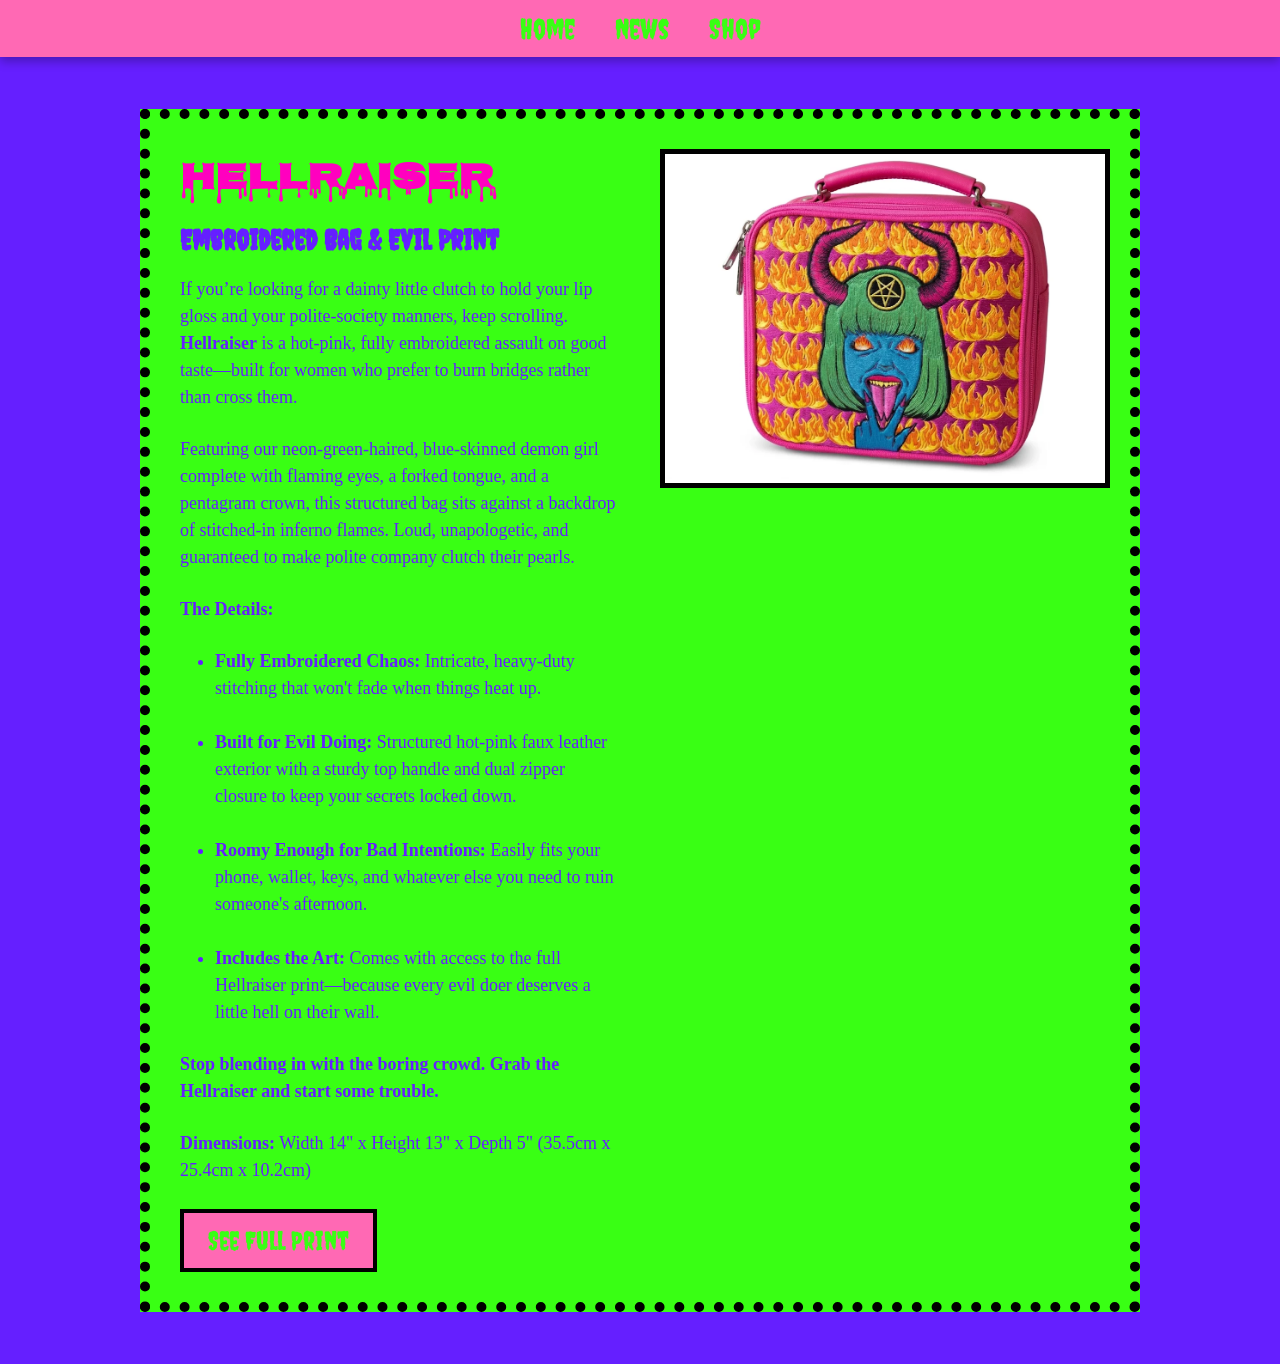
==== hellraiser.html @ 7530de3a "Add product pages and update storefront Co-authored-by: Copilot <223556219+Copilot@users.noreply.git" ====
<!DOCTYPE html>
<html lang="en">
<head>
    <meta charset="UTF-8">
    <meta name="viewport" content="width=device-width, initial-scale=1.0">
    <title>HELLRAISER - Ruthless People</title>
    <link href="style.css" rel="stylesheet">
    <link rel="stylesheet" href="https://fonts.googleapis.com/css?family=Nosifer">
    <link rel="stylesheet" href="https://fonts.googleapis.com/css2?family=Creepster&display=swap">
</head>
<body>

    <nav class="navbar">
        <ul>
            <li><a href="index.html">Home</a></li>
            <li><a href="news.html">News</a></li>
            <li><a href="shop.html">Shop</a></li>
        </ul>
    </nav>

    <div class="fluid-container">
        <div class="product-layout">
            
            <div class="product-left">
                <h1>HELLRAISER</h1>
                <h2>Embroidered Bag & Evil Print</h2>
                
                <p>
                    If you’re looking for a dainty little clutch to hold your lip gloss and your polite-society manners, keep scrolling. <strong>Hellraiser</strong> is a hot-pink, fully embroidered assault on good taste—built for women who prefer to burn bridges rather than cross them.
                </p>
                <p>
                    Featuring our neon-green-haired, blue-skinned demon girl complete with flaming eyes, a forked tongue, and a pentagram crown, this structured bag sits against a backdrop of stitched-in inferno flames. Loud, unapologetic, and guaranteed to make polite company clutch their pearls.
                </p>

                <p><strong>The Details:</strong></p>
                <ul>
                    <li><strong>Fully Embroidered Chaos:</strong> Intricate, heavy-duty stitching that won't fade when things heat up.</li>
                    <br>
                    <li><strong>Built for Evil Doing:</strong> Structured hot-pink faux leather exterior with a sturdy top handle and dual zipper closure to keep your secrets locked down.</li>
                    <br>
                    <li><strong>Roomy Enough for Bad Intentions:</strong> Easily fits your phone, wallet, keys, and whatever else you need to ruin someone's afternoon.</li>
                    <br>
                    <li><strong>Includes the Art:</strong> Comes with access to the full Hellraiser print—because every evil doer deserves a little hell on their wall.</li>
                </ul>
                <p>
                    <strong>Stop blending in with the boring crowd. Grab the Hellraiser and start some trouble.</strong>
                </p>
                <p>
                    <strong>Dimensions:</strong> Width 14" x Height 13" x Depth 5" (35.5cm x 25.4cm x 10.2cm)
                </p>

                <a href="hellraiser_print.JPG" target="_blank" rel="noopener noreferrer" class="full-print-btn">
                    See Full Print
                </a>
            </div>

            <div class="product-right">
                <img src="hellraiser_bag.png" alt="Ruthless People Artwork">
            </div>

        </div>
    </div>

</body>
</html>
---- style.css ----
body {
    background-color: #651FFF;
    margin: 0;
    padding: 0;
}

/* Sticky Navigation Bar */
.navbar {
    position: sticky;
    top: 0;
    background-color: #FF69B4; 
    width: 100%;
    z-index: 1000;
    box-shadow: 0 4px 10px rgba(0, 0, 0, 0.3);
}

.navbar ul {
    list-style-type: none;
    margin: 0;
    padding: 12px 0;
    display: flex;
    justify-content: center;
    gap: 40px;
    flex-wrap: wrap;
}

.navbar li a {
    color: #39FF14; 
    font-family: "Creepster", cursive;
    font-size: 28px;
    text-decoration: none;
    display: inline-block;
    margin: 0;
}

.navbar li a:hover {
    color: #ffffff;
}

/* Fluid Container */
.fluid-container {
    width: min(90%, 1000px);
    margin: 0 auto;
    padding: 20px 0;
}

h1 {
    text-align: center;
    color: #39FF14;
    font-family: "Nosifer", sans-serif;
    margin-top: 20px;
    font-size: clamp(2rem, 5vw, 3.5rem);
}

h2 {
    text-align: center;
    font-family: "Nosifer", sans-serif;
    color: #FF69B4;
    font-size: clamp(1.2rem, 3vw, 2rem);
}

/* Coming Soon Section Styling */
#coming-soon h2 {
    color: #39FF14;
    font-family: "Nosifer", sans-serif;
    text-align: center;
}

#coming-soon p {
    text-align: center;
    color: #FF69B4;
    font-size: 18px;
}

ol {
    color: #FF69B4;
    width: min(700px, 90%);
    margin: 20px auto;
    text-align: left;
    font-size: 18px;
}

ol li {
    margin-bottom: 12px;
}

/* Had to implement to stop nav bar interference */
.main-link, .footer-link {
    text-decoration: none;
    font-size: 28px;
    color: #FF69B4;
    font-family: "Nosifer", sans-serif;
    display: table;
    margin: 0 auto;
}

.footer-link {
    font-size: 18px;
    display: inline;
}

p {
    text-align: center;
    color: #FF69B4;
    font-size: 18px;
    margin-left: 20px;
}

#one {
    color: #ff00bf; 
    font-family: "Creepster", cursive;
    font-size: 28px;
    text-decoration: none;
    background-color: #39FF14;
    width: min(700px, 90%);
    margin: 32px auto;
    border-style: dotted;
    border-color: black;
    border-width: 10px;
    box-sizing: border-box;
    padding: 20px;
}
/*Flexbox styling*/
#two {
    color: #ff00bf; 
    font-family: "Creepster", cursive;
    font-size: 28px;
    text-decoration: none;
    background-color: #39FF14; 
    width: min(700px, 90%);
    margin: 32px auto;
    border-style: dotted;
    border-color: black;
    border-width: 10px;
    box-sizing: border-box;
    padding: 20px;

    display: flex;
    flex-wrap: wrap;
    justify-content: center;
    gap: 20px;
}
/*Gallery Item Styling For Scalable Images*/
.gallery-item {
    flex: 1 1 250px;
    margin-bottom: 20px;
    text-align: center;
}

.gallery-item img {
    width: 100%;
    aspect-ratio: 1 / 1;
    object-fit: cover;
    display: block;
    margin: 0 auto;
}

#inspo {
    color: #ff00bf; 
    font-family: "Creepster", cursive;
    text-align: center;
    font-size: 28px;
    text-decoration: none;
}

#inspo a:link, #inspo a:visited {
    color: #39FF14;
    font-size: 36px;
    text-decoration: none;
    display: inline-block;
}

#inspo a:hover {
    color: #ffffff;
}

/* Media Queries Test*/
@media screen and (max-width: 768px) {
    .navbar ul {
        gap: 20px;
    }

    #one, #two, #coming-soon {
        width: 95%;
        padding: 15px;
    }
}

@media screen and (max-width: 480px) {
    .navbar ul {
        flex-direction: column;
        align-items: center;
        gap: 10px;
    }

    h1 {
        font-size: 2.2rem;
    }

    .gallery-item {
        flex: 1 1 100%;
    }


}

html {
    scroll-behavior: smooth;
}
.back-to-top {
    text-align: center;
    margin: 30px 0;
}

.back-to-top a:link, .back-to-top a:visited {
    color: #39FF14;
    font-family: "Creepster", cursive;
    font-size: 24px;
    text-decoration: none;
}

.back-to-top a:hover {
    color: #ffffff;
}

.product-layout {
    display: flex;
    gap: 40px;
    align-items: flex-start; 
    background-color: #39FF14; 
    border: 10px dotted #000000;
    padding: 30px;
    margin: 32px auto;
    box-sizing: border-box;
}

.product-left {
    flex: 1;
    min-width: 0; 
} 

.product-right {
    flex: 1;
}

.product-right {
    position: sticky;
    top: 80px;
}

.product-left h1 {
    font-family: "Nosifer", sans-serif;
    color: #ff00bf;
    text-align: left;
    font-size: clamp(1.4rem, 3vw, 2.3rem);
    margin: 0 0 10px 0;
}

.product-left h2 {
    font-family: "Creepster", cursive;
    color: #651FFF; 
    text-align: left;
    font-size: 28px;
    margin: 0 0 20px 0;
}

.product-left p {
    text-align: left;
    margin-left: 0;
    color: #651FFF;
    font-size: 18px;
    line-height: 1.5;
    margin-bottom: 25px;
}

.product-left ul {
    color: #651FFF; 
    font-size: 18px;
    line-height: 1.5;
    margin: 0 0 25px 20px;
    padding-left: 15px;
    list-style-type: disc;
}


.full-print-btn {
    display: inline-block;
    font-family: "Creepster", cursive;
    font-size: 26px;
    background-color: #FF69B4;
    color: #39FF14;
    padding: 12px 24px;
    text-decoration: none;
    border: 4px solid #000000;
    transition: 0.2s;
}

.full-print-btn:hover {
    background-color: #651FFF;
    color: #ffffff;
}

.product-right img {
    width: 100%;
    height: auto;
    display: block;
    border: 5px solid #000000;
}

@media screen and (max-width: 768px) {
    .product-layout {
        flex-direction: column-reverse; 
        padding: 20px;
    }

    .product-right {
        position: static;
        width: 100%;
    }

    .product-left h1,
    .product-left h2,
    .product-left p {
        text-align: center;
    }
}

.product-link {
    text-decoration: none;
    display: block;
    color: #ff00bf;
    transition: transform 0.2s ease, color 0.2s ease;
}

.product-link p {
    margin-left: 0;
    margin-top: 12px;
    color: inherit;
    font-family: "Creepster", cursive;
    font-size: 28px;
}

.product-link:hover {
    color: #651FFF;
    transform: scale(1.03);
}

#coming-soon {
    width: min(700px, 90%);
    margin: 32px auto;
    text-align: center;
    color: #FF69B4;
}

#coming-soon h2 {
    color: #FF69B4;
    font-family: "Nosifer", sans-serif;
    line-height: 1.4;
    margin-bottom: 20px;
}

#coming-soon p {
    color: #FF69B4;
    font-size: 18px;
    line-height: 1.6;
    margin-left: 0;
    margin-bottom: 20px;
}

.news-image {
    width: 100%;
    max-width: 450px;
    height: auto;
    display: block;
    margin: 25px auto;
    border: 5px solid #000000;
}

.site-footer {
    text-align: center;
    margin-top: 40px;
    padding: 20px 10px;
}

.site-footer p {
    color: #FF69B4;
    font-size: 16px;
    margin-left: 0;
    margin-bottom: 10px;
}

.footer-link {
    color: #39FF14;
    text-decoration: underline;
}

.footer-link:hover {
    color: #ffffff;
}

@media screen and (max-width: 480px) {
    #coming-soon {
        width: 95%;
        padding: 10px;
    }

    #coming-soon h2 {
        font-size: 1.3rem;
    }

    .news-image {
        max-width: 100%;
    }
}
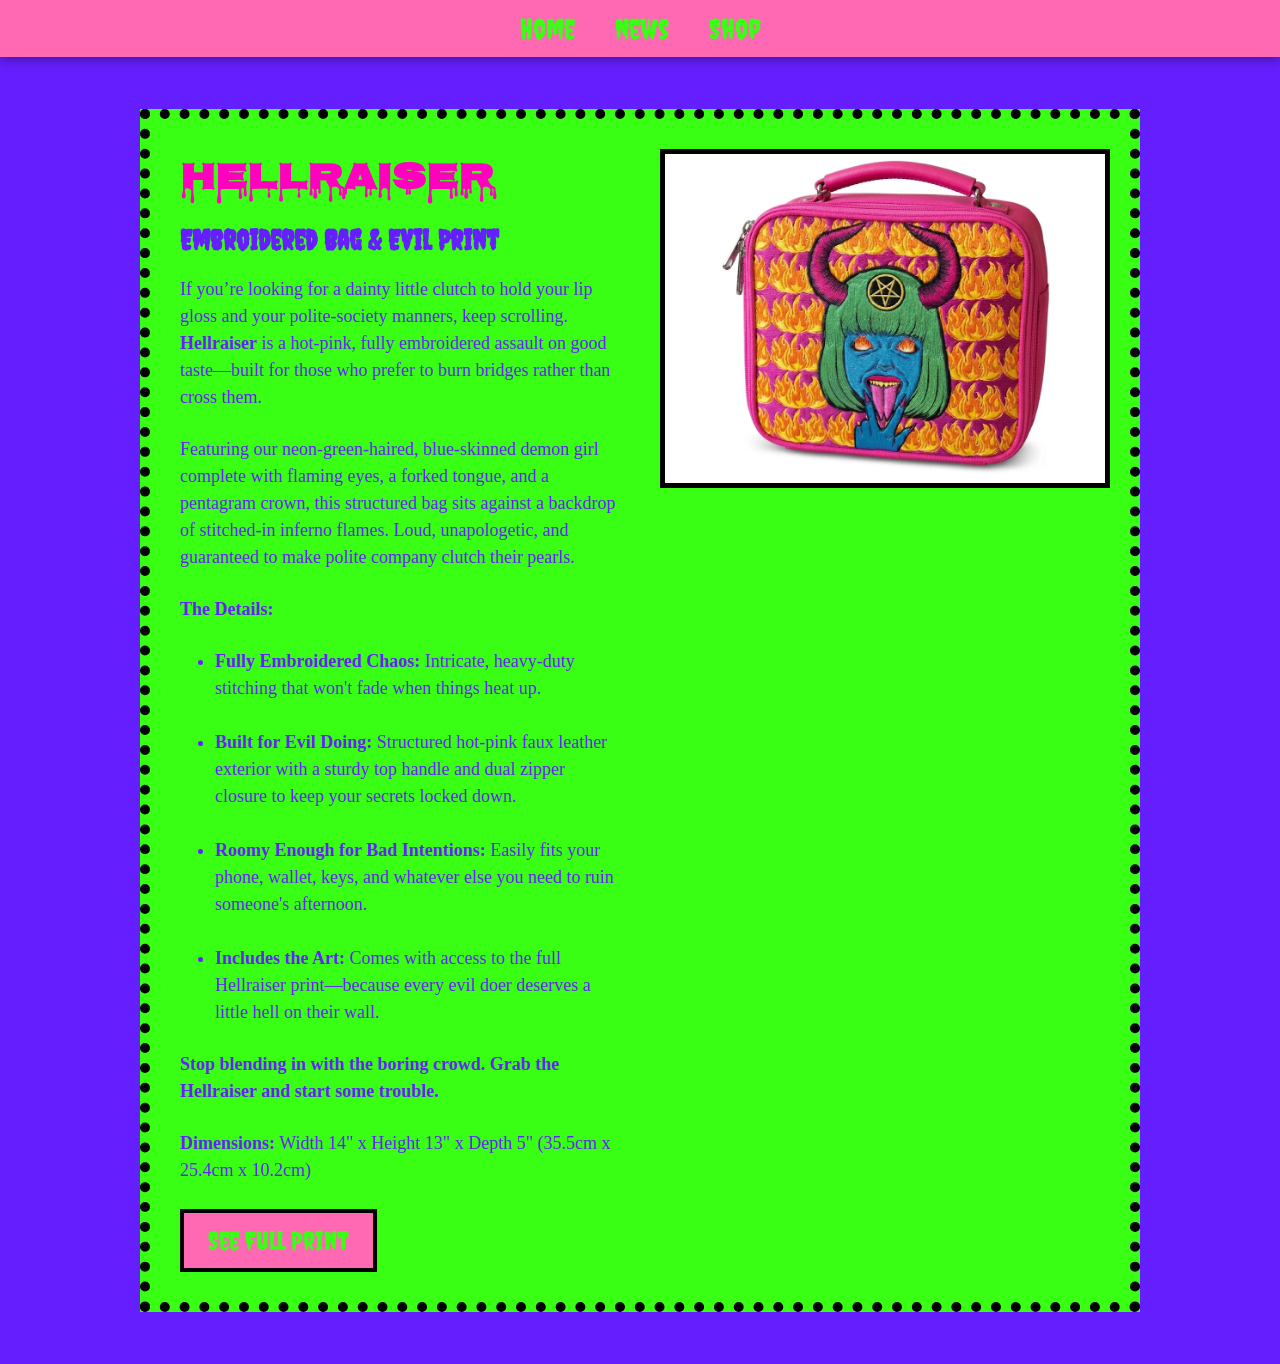
==== commit 218df8c7: "Update Hellraiser product copy Co-authored-by: Copilot <223556219+Copilot@users.noreply.github.com>" ====
--- a/hellraiser.html
+++ b/hellraiser.html
@@ -26,7 +26,7 @@
                 <h2>Embroidered Bag & Evil Print</h2>
                 
                 <p>
-                    If you’re looking for a dainty little clutch to hold your lip gloss and your polite-society manners, keep scrolling. <strong>Hellraiser</strong> is a hot-pink, fully embroidered assault on good taste—built for women who prefer to burn bridges rather than cross them.
+                    If you’re looking for a dainty little clutch to hold your lip gloss and your polite-society manners, keep scrolling. <strong>Hellraiser</strong> is a hot-pink, fully embroidered assault on good taste—built for those who prefer to burn bridges rather than cross them.
                 </p>
                 <p>
                     Featuring our neon-green-haired, blue-skinned demon girl complete with flaming eyes, a forked tongue, and a pentagram crown, this structured bag sits against a backdrop of stitched-in inferno flames. Loud, unapologetic, and guaranteed to make polite company clutch their pearls.
